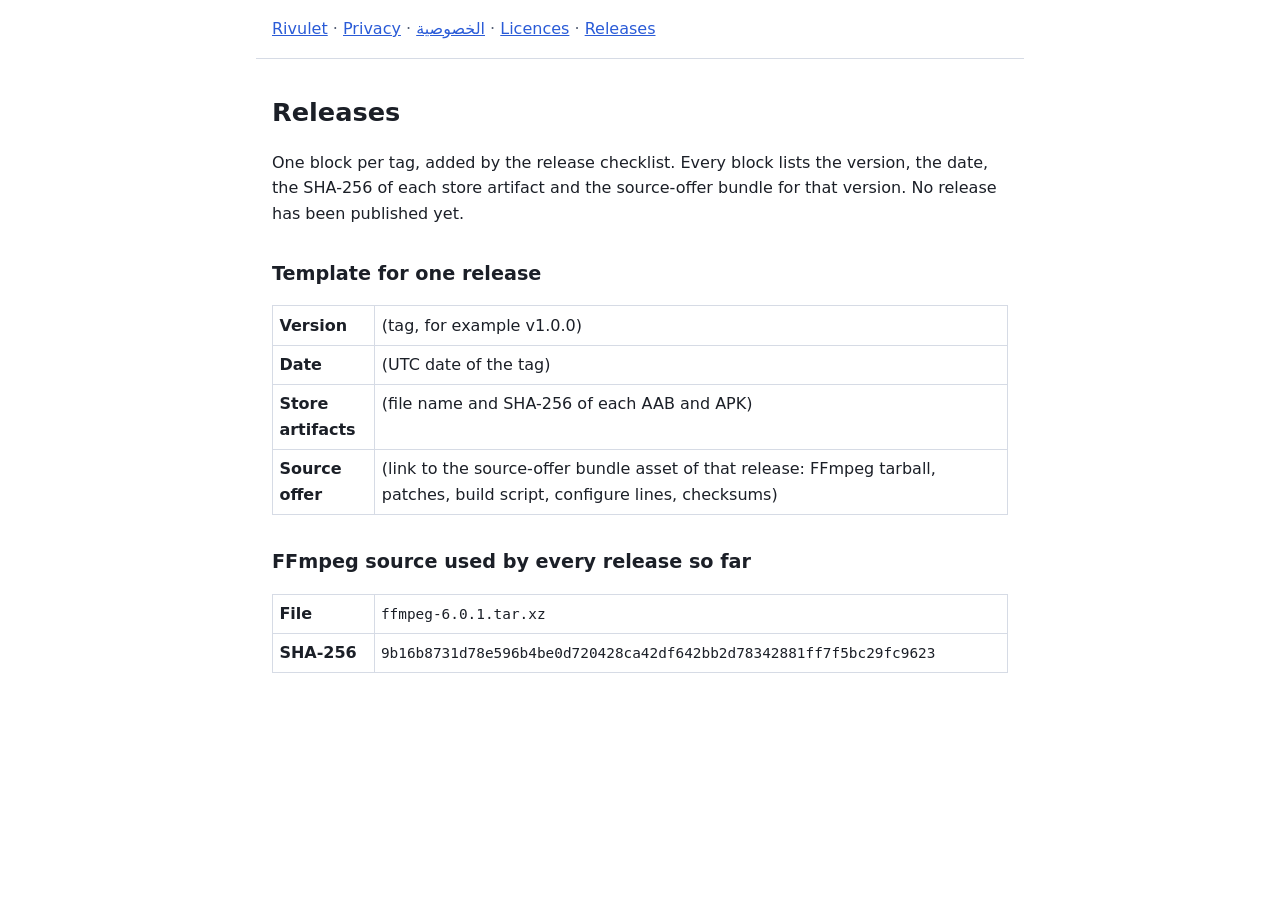
==== releases/index.html @ fd846728 "Initial site: index, licences, releases (privacy pages follow the v1.3.0 tag)" ====
<!doctype html>
<html lang="en" dir="ltr">
<head>
<meta charset="utf-8">
<meta name="viewport" content="width=device-width, initial-scale=1">
<title>Rivulet releases</title>
<link rel="stylesheet" href="../style.css">
</head>
<body>
<header><a href="../">Rivulet</a> · <a href="../privacy/">Privacy</a> · <a href="../privacy/ar/">الخصوصية</a> · <a href="../licences/">Licences</a> · <a href="./">Releases</a></header>
<main>
<h1>Releases</h1>
<p>One block per tag, added by the release checklist. Every block lists the version, the date, the SHA-256 of each store
artifact and the source-offer bundle for that version. No release has been published yet.</p>

<h2>Template for one release</h2>
<table>
<tr><th>Version</th><td>(tag, for example v1.0.0)</td></tr>
<tr><th>Date</th><td>(UTC date of the tag)</td></tr>
<tr><th>Store artifacts</th><td>(file name and SHA-256 of each AAB and APK)</td></tr>
<tr><th>Source offer</th><td>(link to the source-offer bundle asset of that release: FFmpeg tarball, patches, build script, configure lines, checksums)</td></tr>
</table>

<h2>FFmpeg source used by every release so far</h2>
<table>
<tr><th>File</th><td><code>ffmpeg-6.0.1.tar.xz</code></td></tr>
<tr><th>SHA-256</th><td><code>9b16b8731d78e596b4be0d720428ca42df642bb2d78342881ff7f5bc29fc9623</code></td></tr>
</table>
</main>
</body>
</html>
---- style.css ----
:root { color-scheme: light dark; --bg: #ffffff; --fg: #1b1f27; --muted: #566074; --link: #2a5bd7; --rule: #d6dbe5; }
@media (prefers-color-scheme: dark) {
  :root { --bg: #11151c; --fg: #e8ecf3; --muted: #a2adc0; --link: #8db1ff; --rule: #2b3342; }
}
body { margin: 0; background: var(--bg); color: var(--fg); font: 1rem/1.6 system-ui, sans-serif; }
header, main { max-width: 46rem; margin: 0 auto; padding: 1rem 16px; }
header { border-bottom: 1px solid var(--rule); color: var(--muted); }
a { color: var(--link); }
h1 { font-size: 1.6rem; } h2 { font-size: 1.2rem; margin-top: 2rem; }
pre, code { font-family: ui-monospace, monospace; font-size: 0.9em; }
pre { white-space: pre-wrap; overflow-wrap: anywhere; background: color-mix(in srgb, var(--fg) 6%, transparent); padding: 0.75rem; }
table { border-collapse: collapse; width: 100%; } td, th { border: 1px solid var(--rule); padding: 0.4rem; text-align: start; vertical-align: top; overflow-wrap: anywhere; }
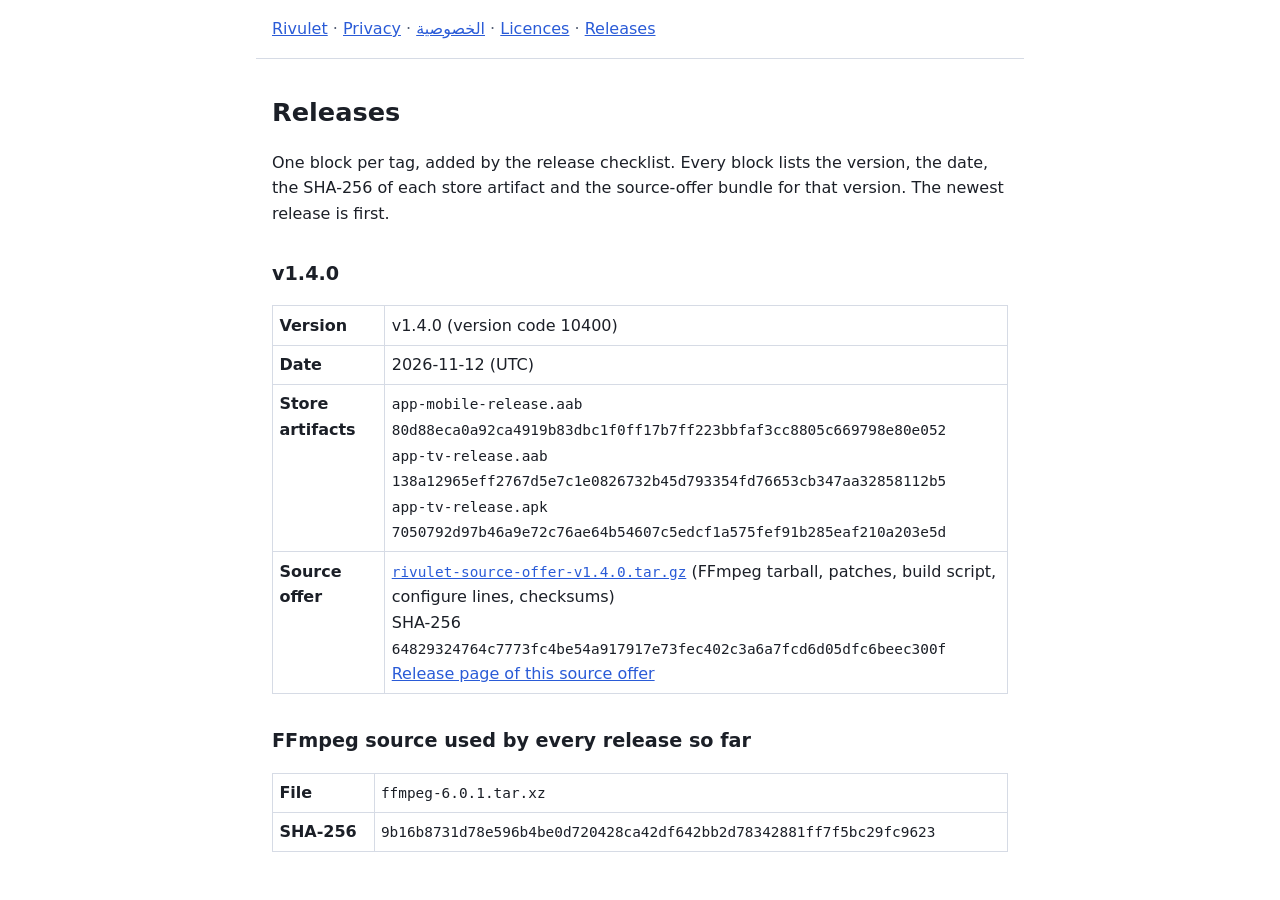
==== commit b5c4fd78: "releases: v1.4.0 block (store artifact checksums, source offer link) Co-Authored-By: Claude Fable 5." ====
--- a/releases/index.html
+++ b/releases/index.html
@@ -11,15 +11,29 @@
 <main>
 <h1>Releases</h1>
 <p>One block per tag, added by the release checklist. Every block lists the version, the date, the SHA-256 of each store
-artifact and the source-offer bundle for that version. No release has been published yet.</p>
+artifact and the source-offer bundle for that version. The newest release is first.</p>
 
-<h2>Template for one release</h2>
+<h2>v1.4.0</h2>
 <table>
-<tr><th>Version</th><td>(tag, for example v1.0.0)</td></tr>
+<tr><th>Version</th><td>v1.4.0 (version code 10400)</td></tr>
+<tr><th>Date</th><td>2026-11-12 (UTC)</td></tr>
+<tr><th>Store artifacts</th><td><code>app-mobile-release.aab</code><br><code>80d88eca0a92ca4919b83dbc1f0ff17b7ff223bbfaf3cc8805c669798e80e052</code><br>
+<code>app-tv-release.aab</code><br><code>138a12965eff2767d5e7c1e0826732b45d793354fd76653cb347aa32858112b5</code><br>
+<code>app-tv-release.apk</code><br><code>7050792d97b46a9e72c76ae64b54607c5edcf1a575fef91b285eaf210a203e5d</code></td></tr>
+<tr><th>Source offer</th><td><a href="https://github.com/murhaftarabeh/rivulet-site/releases/download/v1.4.0/rivulet-source-offer-v1.4.0.tar.gz"><code>rivulet-source-offer-v1.4.0.tar.gz</code></a>
+(FFmpeg tarball, patches, build script, configure lines, checksums)<br>SHA-256 <code>64829324764c7773fc4be54a917917e73fec402c3a6a7fcd6d05dfc6beec300f</code><br>
+<a href="https://github.com/murhaftarabeh/rivulet-site/releases/tag/v1.4.0">Release page of this source offer</a></td></tr>
+</table>
+
+<!-- One release block, to copy for the next tag (newest first):
+<h2>(tag, for example v1.0.0)</h2>
+<table>
+<tr><th>Version</th><td>(tag and version code)</td></tr>
 <tr><th>Date</th><td>(UTC date of the tag)</td></tr>
-<tr><th>Store artifacts</th><td>(file name and SHA-256 of each AAB and APK)</td></tr>
-<tr><th>Source offer</th><td>(link to the source-offer bundle asset of that release: FFmpeg tarball, patches, build script, configure lines, checksums)</td></tr>
+<tr><th>Store artifacts</th><td>(file name and SHA-256 of each AAB and APK, from SHA256SUMS-signed.txt)</td></tr>
+<tr><th>Source offer</th><td>(link to the source-offer bundle asset of that release: FFmpeg tarball, patches, build script, configure lines, checksums; and its SHA-256)</td></tr>
 </table>
+-->
 
 <h2>FFmpeg source used by every release so far</h2>
 <table>
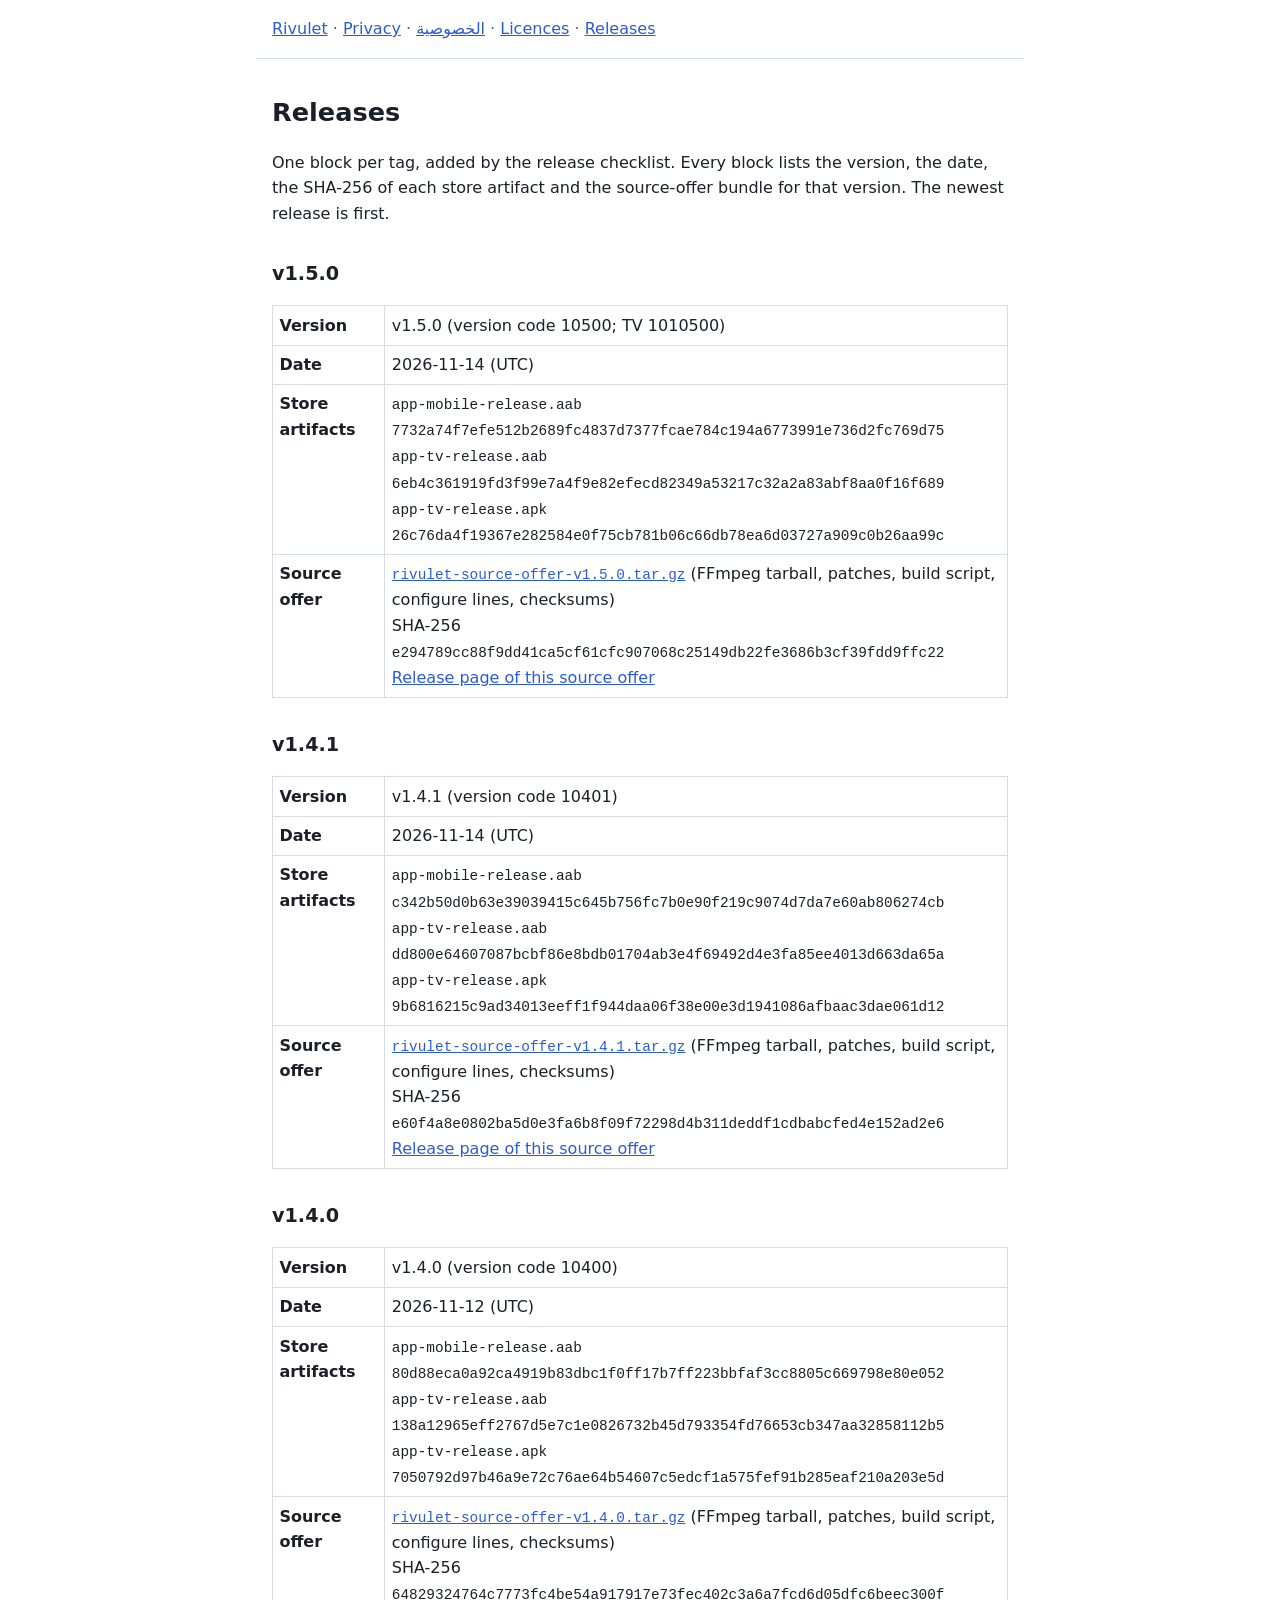
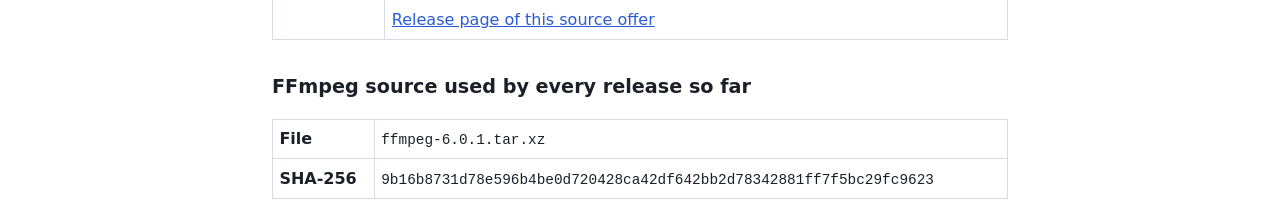
==== commit 1cd6d25f: "privacy policy: effective 2026-11-14, applies to version 1.5.0 (casting); releases: v1.5.0 and v1.4." ====
--- a/releases/index.html
+++ b/releases/index.html
@@ -12,6 +12,30 @@
 <h1>Releases</h1>
 <p>One block per tag, added by the release checklist. Every block lists the version, the date, the SHA-256 of each store
 artifact and the source-offer bundle for that version. The newest release is first.</p>
+
+<h2>v1.5.0</h2>
+<table>
+<tr><th>Version</th><td>v1.5.0 (version code 10500; TV 1010500)</td></tr>
+<tr><th>Date</th><td>2026-11-14 (UTC)</td></tr>
+<tr><th>Store artifacts</th><td><code>app-mobile-release.aab</code><br><code>7732a74f7efe512b2689fc4837d7377fcae784c194a6773991e736d2fc769d75</code><br>
+<code>app-tv-release.aab</code><br><code>6eb4c361919fd3f99e7a4f9e82efecd82349a53217c32a2a83abf8aa0f16f689</code><br>
+<code>app-tv-release.apk</code><br><code>26c76da4f19367e282584e0f75cb781b06c66db78ea6d03727a909c0b26aa99c</code></td></tr>
+<tr><th>Source offer</th><td><a href="https://github.com/murhaftarabeh/rivulet-site/releases/download/v1.5.0/rivulet-source-offer-v1.5.0.tar.gz"><code>rivulet-source-offer-v1.5.0.tar.gz</code></a>
+(FFmpeg tarball, patches, build script, configure lines, checksums)<br>SHA-256 <code>e294789cc88f9dd41ca5cf61cfc907068c25149db22fe3686b3cf39fdd9ffc22</code><br>
+<a href="https://github.com/murhaftarabeh/rivulet-site/releases/tag/v1.5.0">Release page of this source offer</a></td></tr>
+</table>
+
+<h2>v1.4.1</h2>
+<table>
+<tr><th>Version</th><td>v1.4.1 (version code 10401)</td></tr>
+<tr><th>Date</th><td>2026-11-14 (UTC)</td></tr>
+<tr><th>Store artifacts</th><td><code>app-mobile-release.aab</code><br><code>c342b50d0b63e39039415c645b756fc7b0e90f219c9074d7da7e60ab806274cb</code><br>
+<code>app-tv-release.aab</code><br><code>dd800e64607087bcbf86e8bdb01704ab3e4f69492d4e3fa85ee4013d663da65a</code><br>
+<code>app-tv-release.apk</code><br><code>9b6816215c9ad34013eeff1f944daa06f38e00e3d1941086afbaac3dae061d12</code></td></tr>
+<tr><th>Source offer</th><td><a href="https://github.com/murhaftarabeh/rivulet-site/releases/download/v1.4.1/rivulet-source-offer-v1.4.1.tar.gz"><code>rivulet-source-offer-v1.4.1.tar.gz</code></a>
+(FFmpeg tarball, patches, build script, configure lines, checksums)<br>SHA-256 <code>e60f4a8e0802ba5d0e3fa6b8f09f72298d4b311deddf1cdbabcfed4e152ad2e6</code><br>
+<a href="https://github.com/murhaftarabeh/rivulet-site/releases/tag/v1.4.1">Release page of this source offer</a></td></tr>
+</table>
 
 <h2>v1.4.0</h2>
 <table>
